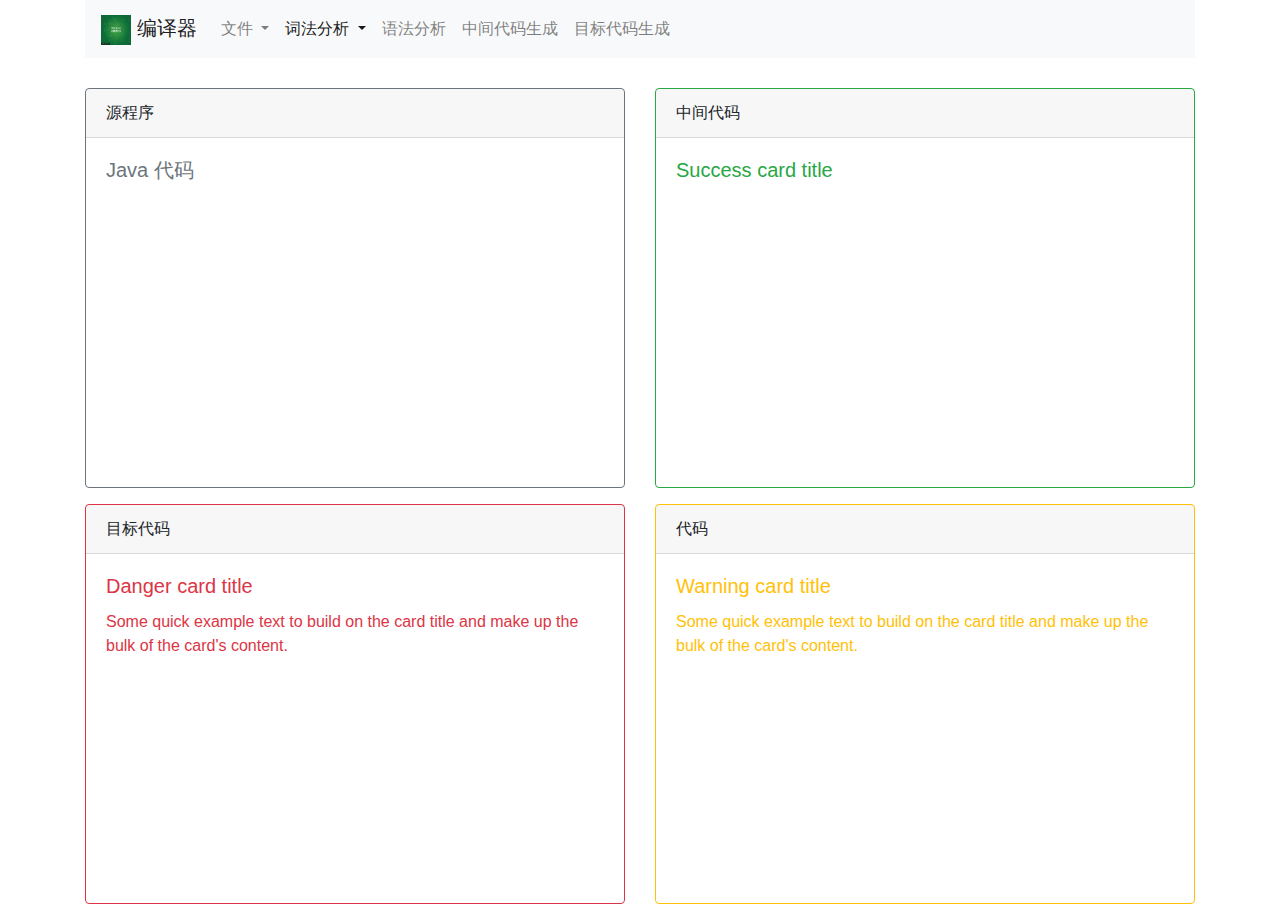
==== src/main/webapp/index.html @ a8408303 "commit code" ====
<!DOCTYPE html>
<html>
<head>
	<meta charset="utf-8">
	<title>requirejs 演示</title>
	<link rel="stylesheet" type="text/css" href="css/bootstrap.min.css">
	<link rel="stylesheet" type="text/css" href="css/base.css">
	<link rel="stylesheet" type="text/css" href="css/index.css">
</head>
<body>

		<div class="container">
		    <divs>
				<nav class="navbar navbar-expand-lg navbar-light bg-light">
  				  <a class="navbar-brand" href="#">
				    <img src="./images/logo.jpg" width="30" height="30" alt="">
				          编译器
				  </a>
				  <div class="collapse navbar-collapse" id="navbarSupportedContent">
				    <ul class="navbar-nav mr-auto">
   				      <li class="nav-item dropdown">
				        <a class="nav-link dropdown-toggle" href="#" id="navbarDropdown" role="button" data-toggle="dropdown" aria-haspopup="true" aria-expanded="false">
				          	文件
				        </a>
				        <div class="dropdown-menu" aria-labelledby="navbarDropdown">
				          <a class="dropdown-item" href="#">
				           	<div class="open-file"> 
				           	    打开
				           		<input type="file" onchange="file.readFiles(this.files)" />
				           	</div>
				          </a>
				          <a class="dropdown-item" href="#" id="save">保存</a>
				          <a class="dropdown-item" href="#">另存为</a>
				          <div class="dropdown-divider"></div>
				          <a class="dropdown-item" href="#">退出</a>
				        </div>
				      </li>
				      <li class="nav-item dropdown active">
				        <a class="nav-link dropdown-toggle" href="#" id="navbarDropdown" role="button" data-toggle="dropdown" aria-haspopup="true" aria-expanded="false">
				          	词法分析
				        </a>
				        <div class="dropdown-menu" aria-labelledby="navbarDropdown">
				          <a class="dropdown-item" href="#">手工生成过程演示</a>
				          <a class="dropdown-item" href="#">自动生成算法演示</a>
				        </div>
				      </li>
				      <li class="nav-item">
				        <a class="nav-link" href="#">语法分析</a>
				      </li>
			          <li class="nav-item">
				        <a class="nav-link" href="#">中间代码生成</a>
				      </li>
				      <li class="nav-item">
				        <a class="nav-link" href="#">目标代码生成</a>
				      </li>
				    </ul>
				  </div>
				</nav>
		    </div>

		    <div class="mt30">
				<div class="container">
				  <div class="row">
				    <div class="col">
						<div class="card border-secondary mb-3" style="max-width: 35rem; height: 25rem;">
						  <div class="card-header">源程序</div>
						  <div class="card-body text-secondary">
						    <h5 class="card-title">Java 代码</h5>
					        <p class="card-text overflow-y" id="source-code"></p>
						  </div>
						</div>
				    </div>
				    <div class="col">
						<div class="card border-success mb-3" style="max-width: 35rem; height: 25rem">
						  <div class="card-header">中间代码</div>
						  <div class="card-body text-success">
						    <h5 class="card-title">Success card title</h5>
						    <p class="card-text overflow-y" class="result"></p>
						  </div>
						</div>
				    </div>
				  </div>
				  <div class="row">
				    <div class="col">
						<div class="card border-danger mb-3" style="max-width: 35rem; height: 25rem">
						  <div class="card-header">目标代码</div>
						  <div class="card-body text-danger">
						    <h5 class="card-title">Danger card title</h5>
						    <p class="card-text overflow-y" >Some quick example text to build on the card title and make up the bulk of the card's content.</p>
						  </div>
						</div>
				    </div>
				    <div class="col">
						<div class="card border-warning mb-3" style="max-width: 35rem; height: 25rem">
						  <div class="card-header">代码</div>
						  <div class="card-body text-warning">
						    <h5 class="card-title">Warning card title</h5>
						    <p class="card-text overflow-y">Some quick example text to build on the card title and make up the bulk of the card's content.</p>
						  </div>
						</div>
				    </div>
				  </div>
				</div>
		    </div>
		</div>

	<script data-main="js/app" src="js/lib/require.js"></script>

	</body>
</html>
---- src/main/webapp/css/base.css ----
/*****文字排版******/
.f12{font-size:12px;}
.f13{font-size:13px;}
.f14{font-size:14px;}
.f16{font-size:16px;}
.f20{font-size:20px;}
.fb{font-weight:bold;}
.fn{font-weight:normal;}
.t2{text-indent:2em;}
.lh150{line-height:150%}
.lh180{line-height:180%}
.lh200{line-height:200%}
.unl{text-decoration:underline;}
.no_unl{text-decoration:none;}
/****定位****/
.tl{text-align:left;}
.tc{text-align:center;}
.tr{text-align:right;}
.bc{margin-left:auto;margin-right:auto;}
.fl{float:left;display:inline;}
.fr{float:right;display:inline;}
.cb{clear:both;}
.cl{clear:left;}
.cr{clear:right;}
.vm{vertical-align:middle;}
.pr{position:relative;}
.pa{position:absolute;}
.abs-right{position:absolute;right:0;}
.zoom{zoom:1}
.hidden{visibility:hidden;}
.none{display:none;}
/******长度 高度*******/
.w10{width:10px;}
.w20{width:20px;}
.w30{width:30px;}
.w40{width:40px;}
.w50{width:50px;}
.w60{width:60px;}
.w70{width:70px;}
.w80{width:80px;}
.w90{width:90px;}
.w100{width:100px;}
.w200{width:200px;}
.w300{width:300px;}
.w400{width:400px;}
.w500{width:500px;}
.w600{width:600px;}
.w700{width:700px;}
.w800{width:800px;}
.wp10{width: 10%;}
.wp20{width: 20%;}
.wp30{width: 30%;}
.wp40{width: 40%;}
.wp50{width: 50%;}
.wp60{width: 60%;}
.wp70{width: 70%;}
.wp80{width: 80%;}
.wp90{width: 90%;}
.w{width:100%}
.h20{height: 20px;}
.h40{height: 40px;}
.h50{height:50px;}
.h80{height:80px;}
.h100{height:100px;}
.h200{height:200px;}
.h{height:100%}
/******边距*******/
.m10{margin:10px;}
.m15{margin:15px;}
.m30{margin:30px;}
.mt5{margin-top:5px;}
.mt10{margin-top:10px;}
.mt15{margin-top:15px;}
.mt20{margin-top:20px;}
.mt30{margin-top:30px;}
.mt40{margin-top: 40px;}
.mt50{margin-top:50px;}
.mt80{margin-top: 80px;}
.mt100{margin-top:100px;}
.mt140{margin-top: 140px;}
.mt180{margin-top: 180px;}
.mb5{margin-bottom:5px;}
.mb10{margin-bottom:10px;}
.mb15{margin-bottom:15px;}
.mb20{margin-bottom:20px;}
.mb30{margin-bottom:30px;}
.mb50{margin-bottom:50px;}
.mb100{margin-bottom:100px;}
.ml5{margin-left:5px;}
.ml10{margin-left:10px;}
.ml15{margin-left:15px;}
.ml20{margin-left:20px;}
.ml30{margin-left:30px;}
.ml50{margin-left:50px;}
.ml100{margin-left:100px;}
.mr5{margin-right:5px;}
.mr10{margin-right:10px;}
.mr15{margin-right:15px;}
.mr20{margin-right:20px;}
.mr30{margin-right:30px;}
.mr50{margin-right:50px;}
.mr100{margin-right:100px;}
.p10{padding:10px;}
.p15{padding:15px;}
.p30{padding:30px;}
.pt5{padding-top:5px;}
.pt10{padding-top:10px;}
.pt15{padding-top:15px;}
.pt20{padding-top:20px;}
.pt30{padding-top:30px;}
.pt50{padding-top:50px;}
.pt100{padding-top:100px;}
.pb5{padding-bottom:5px;}
.pb10{padding-bottom:10px;}
.pb15{padding-bottom:15px;}
.pb20{padding-bottom:20px;}
.pb30{padding-bottom:30px;}
.pb50{padding-bottom:50px;}
.pb100{padding-bottom:100px;}
.pl5{padding-left:5px;}
.pl10{padding-left:10px;}
.pl15{padding-left:15px;}
.pl20{padding-left:20px;}
.pl30{padding-left:30px;}
.pl50{padding-left:50px;}
.pl100{padding-left:100px;}
.pr5{padding-right:5px;}
.pr10{padding-right:10px;}
.pr15{padding-right:15px;}
.pr20{padding-right:20px;}
.pr30{padding-right:30px;}
.pr50{padding-right:50px;}
.pr100{padding-right:100px;}
---- src/main/webapp/css/index.css ----
.overflow-y {
	 height: 18rem; 
	 overflow-y: auto;
}

/*文件上传*/
.open-file {
    position: relative;
    width:74px;
    height:32px;
    line-height: 35px;
    overflow: hidden;
    cursor:pointer;
}
.open-file input{
    position: absolute;
    width:200px;
    height:35px;
    right: 0;
    top: 0;
    opacity: 0;
    filter: alpha(opacity=0);
    -ms-filter: 'alpha(opacity=0)';
}
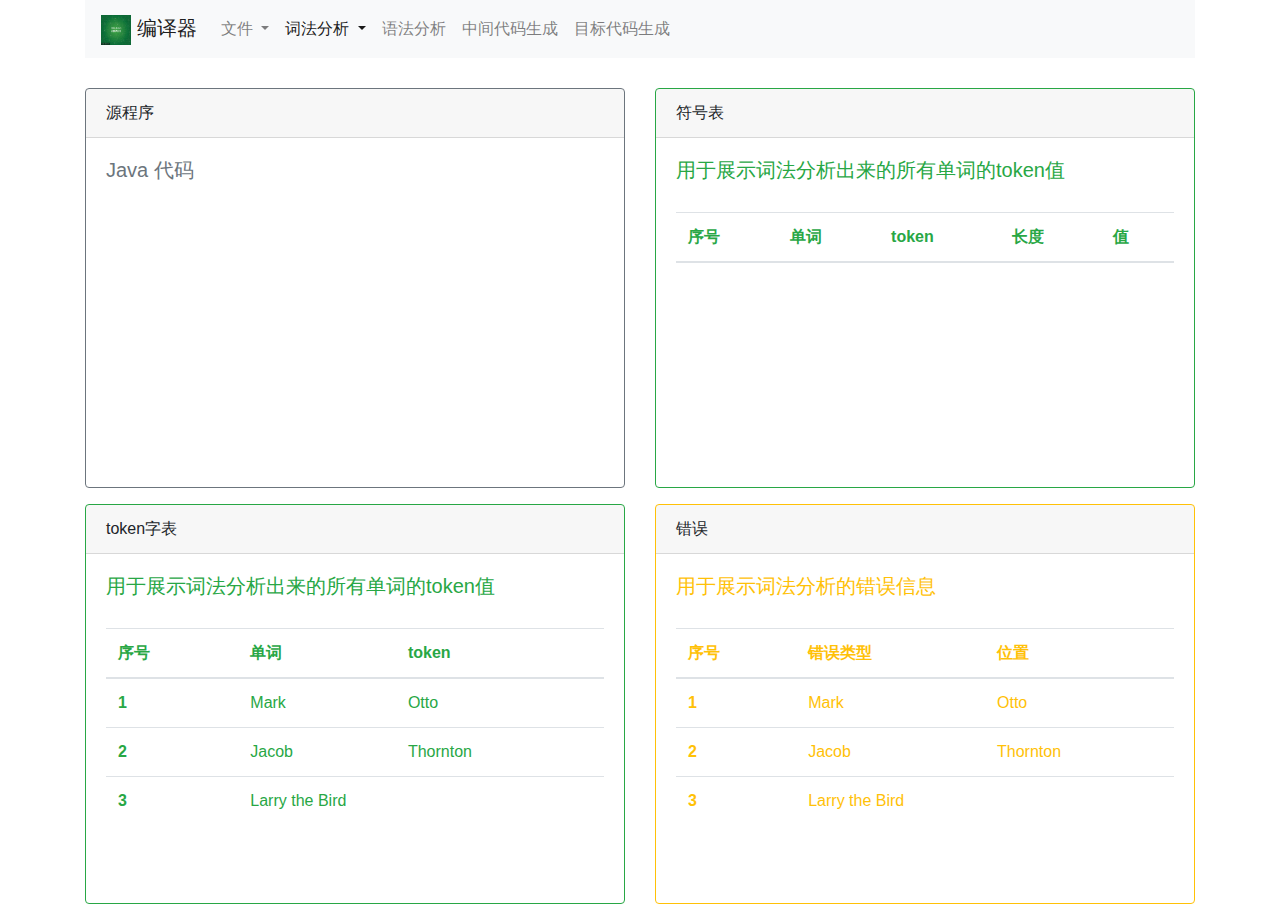
==== commit 8108c0aa: "last commit" ====
--- a/src/main/webapp/index.html
+++ b/src/main/webapp/index.html
@@ -26,7 +26,7 @@
 				          <a class="dropdown-item" href="#">
 				           	<div class="open-file"> 
 				           	    打开
-				           		<input type="file" onchange="file.readFiles(this.files)" />
+				           		<input type="file" onchange="file.readFiles(this.files)" id="file"/>
 				           	</div>
 				          </a>
 				          <a class="dropdown-item" href="#" id="save">保存</a>
@@ -41,7 +41,7 @@
 				        </a>
 				        <div class="dropdown-menu" aria-labelledby="navbarDropdown">
 				          <a class="dropdown-item" href="#">手工生成过程演示</a>
-				          <a class="dropdown-item" href="#">自动生成算法演示</a>
+				          <a class="dropdown-item" href="#" id="autoShow">自动生成算法演示</a>
 				        </div>
 				      </li>
 				      <li class="nav-item">
@@ -72,30 +72,102 @@
 				    </div>
 				    <div class="col">
 						<div class="card border-success mb-3" style="max-width: 35rem; height: 25rem">
-						  <div class="card-header">中间代码</div>
+						  <div class="card-header">符号表</div>
 						  <div class="card-body text-success">
-						    <h5 class="card-title">Success card title</h5>
-						    <p class="card-text overflow-y" class="result"></p>
+						    <h5 class="card-title">用于展示词法分析出来的所有单词的token值</h5>
+						    <!--<p class="card-text overflow-y" id="symbol">-->
+
+						    <!--</p>-->
+						    <div class="table-responsive mt30" id="symbol">
+						    	<table class="table table-hover">
+								  <thead>
+								    <tr>
+								      <th scope="col">序号</th>
+								      <th scope="col">单词</th>
+								      <th scope="col">token</th>
+								      <th scope="col">长度</th>
+									  <th scope="col">值</th>
+								    </tr>
+								  </thead>
+								  <tbody>
+
+								  </tbody>
+								</table>
+								</div>
 						  </div>
 						</div>
 				    </div>
 				  </div>
 				  <div class="row">
 				    <div class="col">
-						<div class="card border-danger mb-3" style="max-width: 35rem; height: 25rem">
-						  <div class="card-header">目标代码</div>
-						  <div class="card-body text-danger">
-						    <h5 class="card-title">Danger card title</h5>
-						    <p class="card-text overflow-y" >Some quick example text to build on the card title and make up the bulk of the card's content.</p>
+						<div class="card border-success mb-3" style="max-width: 35rem; height: 25rem">
+						  <div class="card-header">token字表</div>
+						  <div class="card-body text-success">
+						    <h5 class="card-title">用于展示词法分析出来的所有单词的token值</h5>
+						    <!--<p class="card-text overflow-y" id="token"></p>-->
+							  <div class="table-responsive mt30" id="token">
+								  <table class="table table-hover">
+									  <thead>
+									  <tr>
+										  <th scope="col">序号</th>
+										  <th scope="col">单词</th>
+										  <th scope="col">token</th>
+									  </tr>
+									  </thead>
+									  <tbody>
+									  <tr>
+										  <th scope="row">1</th>
+										  <td>Mark</td>
+										  <td>Otto</td>
+									  </tr>
+									  <tr>
+										  <th scope="row">2</th>
+										  <td>Jacob</td>
+										  <td>Thornton</td>
+									  </tr>
+									  <tr>
+										  <th scope="row">3</th>
+										  <td colspan="2">Larry the Bird</td>
+									  </tr>
+									  </tbody>
+								  </table>
+							  </div>
 						  </div>
 						</div>
 				    </div>
 				    <div class="col">
 						<div class="card border-warning mb-3" style="max-width: 35rem; height: 25rem">
-						  <div class="card-header">代码</div>
+						  <div class="card-header">错误</div>
 						  <div class="card-body text-warning">
-						    <h5 class="card-title">Warning card title</h5>
-						    <p class="card-text overflow-y">Some quick example text to build on the card title and make up the bulk of the card's content.</p>
+						    <h5 class="card-title">用于展示词法分析的错误信息</h5>
+						    <!--<p class="card-text overflow-y" id="error"></p>-->
+							  <div class="table-responsive mt30" id="error">
+								  <table class="table table-hover">
+									  <thead>
+									  <tr>
+										  <th scope="col">序号</th>
+										  <th scope="col">错误类型</th>
+										  <th scope="col">位置</th>
+									  </tr>
+									  </thead>
+									  <tbody>
+									  <tr>
+										  <th scope="row">1</th>
+										  <td>Mark</td>
+										  <td>Otto</td>
+									  </tr>
+									  <tr>
+										  <th scope="row">2</th>
+										  <td>Jacob</td>
+										  <td>Thornton</td>
+									  </tr>
+									  <tr>
+										  <th scope="row">3</th>
+										  <td colspan="3">Larry the Bird</td>
+									  </tr>
+									  </tbody>
+								  </table>
+							  </div>
 						  </div>
 						</div>
 				    </div>
